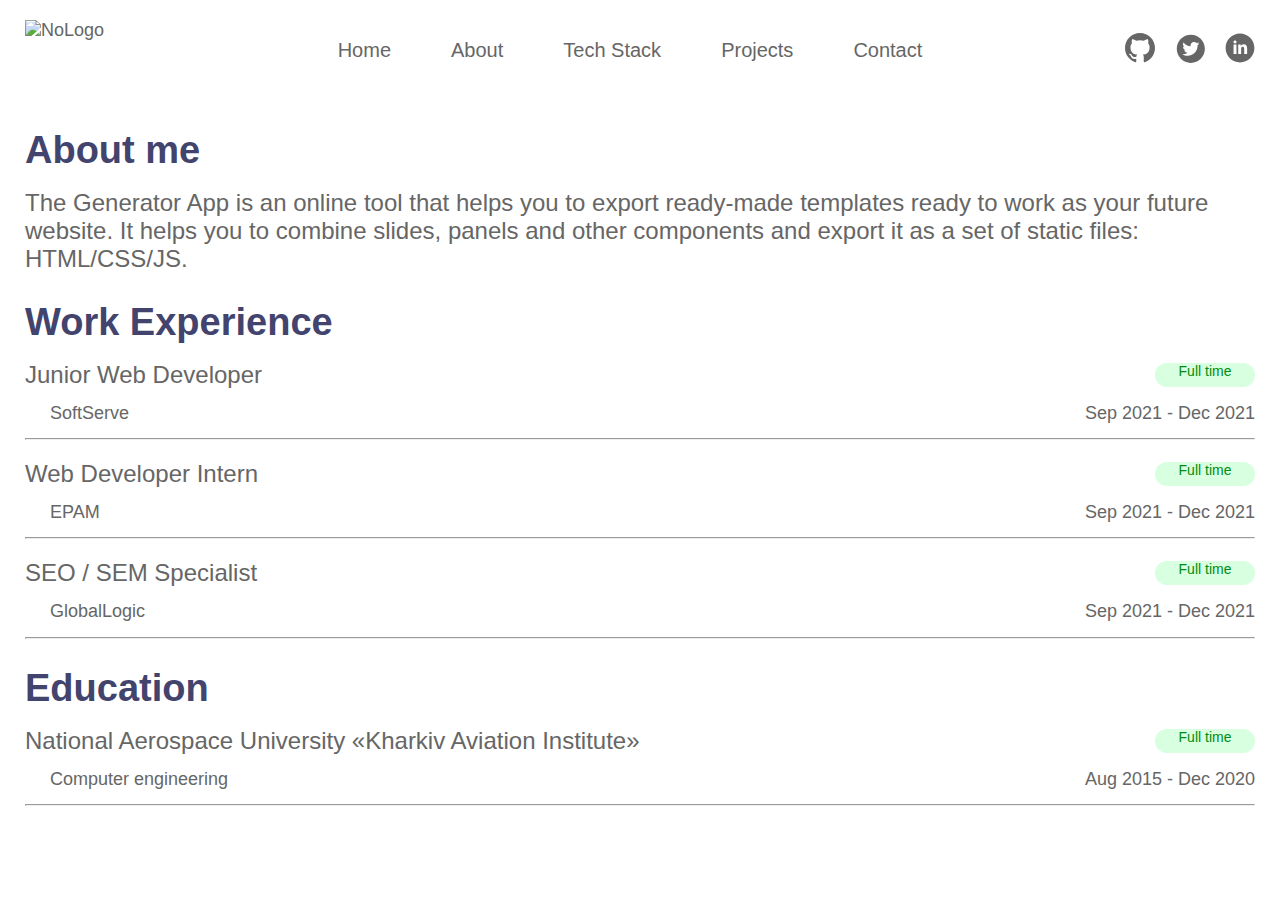
==== about.html @ d12ad0e3 "Second lab ended" ====
<!DOCTYPE html>
<html lang="en">
<head>
    <meta charset="UTF-8">
    <link rel="stylesheet" href="./css/main.css">
    <title>Portfolio</title>
</head>
<body>
<div class="container">
    <header class="header">
        <a href="" class="logo">
            <img src="./img/svg/k105.svg" alt="NoLogo">
        </a>
        <nav class="nav">
            <ul class="list">
                <li class="item">
                    <a class="link" href="./index.html">Home</a>
                </li>
                <li class="item">
                    <a class="link" href="./about.html">About</a>
                </li>
                <li class="item">
                    <a class="link" href="./my-tech-stack.html">Tech Stack</a>
                </li>
                <li class="item">
                    <a class="link" href="./projects.html">Projects</a>
                </li>
                <li class="item">
                    <a class="link" href="./contact.html">Contact</a>
                </li>
            </ul>
        </nav>
        <ul class="social-list">
            <li class="item">
                <a href="">
                    <img class="icon" src="./img/svg/github.svg" alt="">
                </a>
            </li>
            <li class="item">
                <a href="">
                    <img class="icon" src="./img/svg/twitter.svg" alt="">
                </a>
            </li>
            <li class="item">
                <a href="">
                    <img class="icon" src="./img/svg/linkedin.svg" alt="">
                </a>
            </li>
        </ul>
    </header>

    <section class="section-about">
        <h3 class="h3 title" >About me</h3>
        <p class="small-subtitle">The Generator App is an online tool that helps you to export ready-made templates ready to work as your future website. It helps you to combine slides, panels and other components and export it as a set of static files: HTML/CSS/JS.</p>
    </section>

    <section class="section-about">
        <h3 class="h3 title">Work Experience</h3>
        <div class="some-company-card">
            <ul class="list">
                <li class="item">
                    <p class="small-subtitle">Junior Web Developer</p>
                </li>
                <li class="item">
                    <p class="time" >Full time</p>
                </li>
            </ul>
            <ul class="list">
                <li class="item">
                    <img class="card-ico" src="./img/svg/company-ico.svg" alt="">
                    <p class="desc">SoftServe</p>
                </li>
                <li class="item">
                    <img class="card-ico" src="./img/svg/calendar-ico.svg" alt="">
                    <p class="desc">Sep 2021 - Dec 2021</p>
                </li>
            </ul>
            <hr>
        </div>
        <div class="some-company-card">
            <ul class="list">
                <li class="item">
                    <p class="small-subtitle">Web Developer Intern</p>
                </li>
                <li class="item">
                    <p class="time" >Full time</p>
                </li>
            </ul>
            <ul class="list">
                <li class="item">
                    <img class="card-ico" src="./img/svg/company-ico.svg" alt="">
                    <p class="desc">EPAM</p>
                </li>
                <li class="item">
                    <img class="card-ico" src="./img/svg/calendar-ico.svg" alt="">
                    <p class="desc">Sep 2021 - Dec 2021</p>
                </li>
            </ul>
            <hr>
        </div>
        <div class="some-company-card">
            <ul class="list">
                <li class="item">
                    <p class="small-subtitle">SEO / SEM Specialist</p>
                </li>
                <li class="item">
                    <p class="time" >Full time</p>
                </li>
            </ul>
            <ul class="list">
                <li class="item">
                    <img class="card-ico" src="./img/svg/company-ico.svg" alt="">
                    <p class="desc">GlobalLogic</p>
                </li>
                <li class="item">
                    <img class="card-ico" src="./img/svg/calendar-ico.svg" alt="">
                    <p class="desc">Sep 2021 - Dec 2021</p>
                </li>
            </ul>
            <hr>
        </div>
    </section>

    <section class="section-about">
        <h3 class="h3 title">Education</h3>
        <div class="some-company-card">
            <ul class="list">
                <li class="item">
                    <p class="small-subtitle">National Aerospace University «Kharkiv Aviation Institute»</p>
                </li>
                <li class="item">
                    <p class="time" >Full time</p>
                </li>
            </ul>
            <ul class="list">
                <li class="item">
                    <img class="card-ico" src="./img/svg/company-ico.svg" alt="">
                    <p class="desc">Computer engineering</p>
                </li>
                <li class="item">
                    <img class="card-ico" src="./img/svg/calendar-ico.svg" alt="">
                    <p class="desc">Aug 2015 - Dec 2020</p>
                </li>
            </ul>
            <hr>
        </div>
    </section>

</div>
</body>
</html>
---- css/main.css ----
@import "./reset.css";
@import "./fonts.css";
@import "./common.css";
@import "./components/main.css";
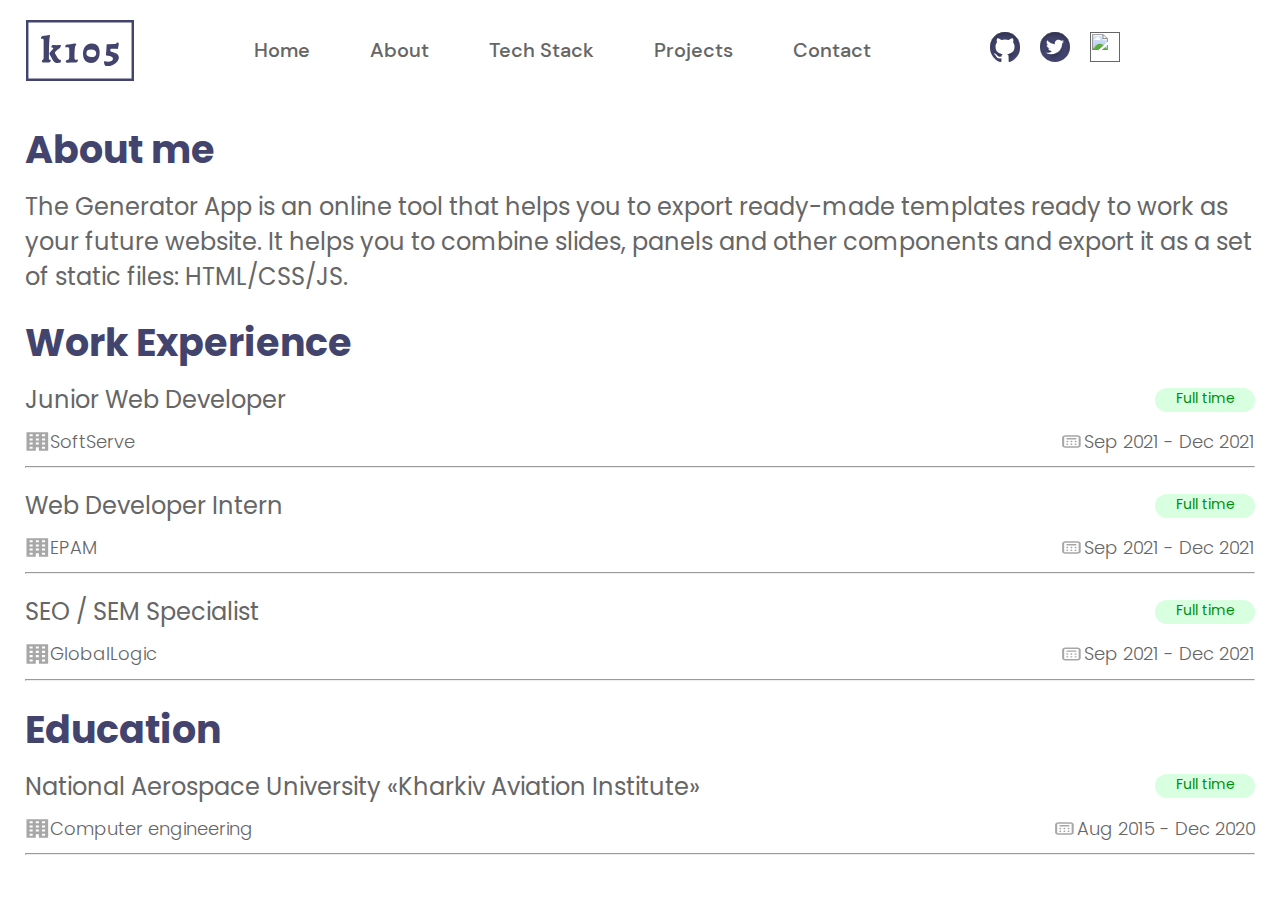
==== commit d216dcb3: "Third lab ended" ====
--- a/about.html
+++ b/about.html
@@ -1,9 +1,12 @@
 <!DOCTYPE html>
 <html lang="en">
+<div class="overlay"></div>
 <head>
     <meta charset="UTF-8">
     <link rel="stylesheet" href="./css/main.css">
     <title>Portfolio</title>
+    <meta name="viewport" content="width=device-width, user-scalable=no, initial-
+scale=1.0, maximum-scale=1.0, minimum-scale=1.0">
 </head>
 <body>
 <div class="container">
@@ -47,6 +50,11 @@
                 </a>
             </li>
         </ul>
+        <button class="nav-btn">
+            <span class="nav-btn-line"></span>
+            <span class="nav-btn-line"></span>
+            <span class="nav-btn-line"></span>
+        </button>
     </header>
 
     <section class="section-about">
@@ -147,5 +155,6 @@
     </section>
 
 </div>
+<script src="js/main.js"></script>
 </body>
 </html>